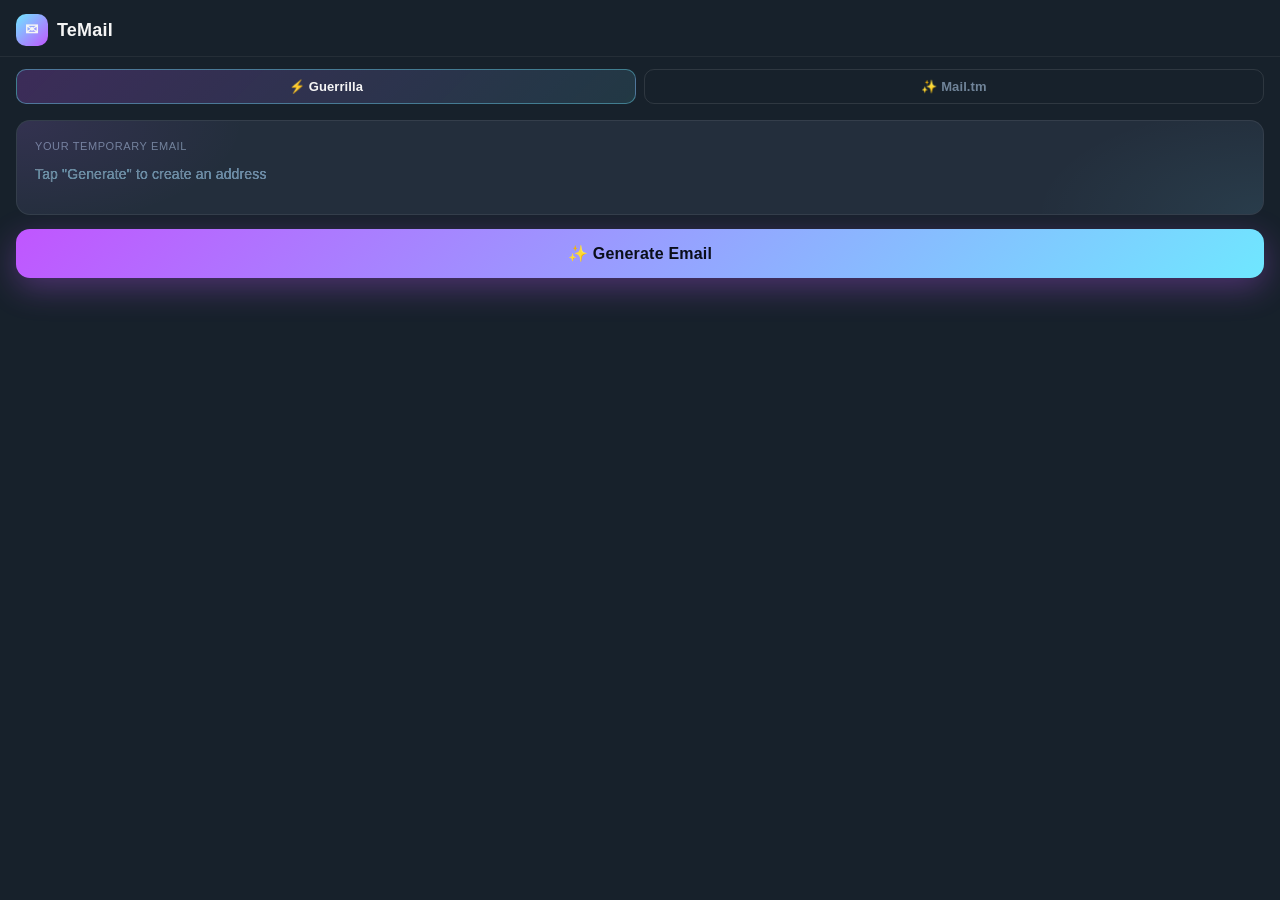
==== webapp/index.html @ 0d6f5557 "feat: Telegram Mini App + Admin Panel for temail.pro webapp/index.html  — Main Mini App (email gener" ====
<!doctype html>
<html lang="en">
<head>
  <meta charset="utf-8"/>
  <meta name="viewport" content="width=device-width, initial-scale=1, viewport-fit=cover"/>
  <meta name="theme-color" content="#17212b"/>
  <title>TeMail — Temp Email</title>
  <link rel="stylesheet" href="css/tma.css"/>
  <!-- Telegram Mini App SDK (must be first script) -->
  <script src="https://telegram.org/js/telegram-web-app.js"></script>
</head>
<body>
<div id="app">

  <!-- ── Header ──────────────────────────── -->
  <header class="header">
    <div class="header-logo">
      <div class="ico">✉</div>
      <span>TeMail</span>
    </div>
    <div class="header-user" id="headerUser"></div>
  </header>

  <!-- ── Provider selector ───────────────── -->
  <div class="provider-tabs">
    <button class="provider-tab active" data-p="guerrilla">⚡ Guerrilla</button>
    <button class="provider-tab"        data-p="mailtm">✨ Mail.tm</button>
  </div>

  <!-- ── Email card ──────────────────────── -->
  <div class="email-card">
    <div class="email-label">Your temporary email</div>
    <div class="email-address" id="emailAddress">
      <span class="email-placeholder">Tap "Generate" to create an address</span>
    </div>
    <div class="email-meta">
      <div class="email-timer" id="emailTimer" style="display:none">
        <span class="timer-dot"></span>
        <span id="timerText">Active</span>
      </div>
    </div>
    <div class="email-actions" id="emailActions" style="display:none">
      <button class="action-btn primary" id="btnCopy">📋 Copy</button>
      <button class="action-btn"         id="btnNew">🔄 New</button>
    </div>
  </div>

  <!-- ── Generate (shown before first email) -->
  <div class="generate-section" id="generateSection">
    <button class="btn-generate" id="btnGenerate">✨ Generate Email</button>
  </div>

  <!-- ── Inbox ────────────────────────────── -->
  <div class="inbox-section" id="inboxSection" style="display:none">
    <div class="inbox-header">
      <span>📥 Inbox</span>
      <span class="count-badge" id="countBadge">0</span>
      <span class="spacer"></span>
      <button class="refresh-btn" id="btnRefresh" title="Refresh">↻</button>
    </div>
    <div id="inboxList">
      <div class="inbox-empty">
        <div class="inbox-empty-ico">✉️</div>
        <div class="inbox-empty-title">Inbox is empty</div>
        <div class="inbox-empty-sub">Emails appear here automatically</div>
      </div>
    </div>
  </div>

</div><!-- #app -->

<!-- ── Email viewer sheet ────────────────── -->
<div class="viewer-overlay" id="viewerOverlay">
  <div class="viewer-panel" id="viewerPanel">
    <div class="viewer-drag"></div>
    <div id="viewerContent"></div>
  </div>
</div>

<!-- ── Toast notification ────────────────── -->
<div class="toast" id="toast"></div>

<script src="js/tma.js"></script>
</body>
</html>
---- webapp/css/tma.css ----
/* ============================================================
   TeMail.pro — Telegram Mini App Styles
   Uses Telegram CSS vars for automatic dark/light adaptation
   ============================================================ */

:root {
  --bg:    var(--tg-theme-bg-color, #17212b);
  --bg2:   var(--tg-theme-secondary-bg-color, #232e3c);
  --text:  var(--tg-theme-text-color, #f5f5f5);
  --hint:  var(--tg-theme-hint-color, #708499);
  --link:  var(--tg-theme-link-color, #5eabf2);
  --btn:   var(--tg-theme-button-color, #5eabf2);
  --btn-t: var(--tg-theme-button-text-color, #ffffff);
  /* Brand palette (same as temail.pro) */
  --purple: #c056ff;
  --cyan:   #6fe7ff;
  --pink:   #ff56d6;
  --green:  #4caf50;
  --red:    #ff5252;
  --r:      14px;
  --r-sm:   10px;
  --shadow: 0 8px 32px rgba(0,0,0,.4);
}

* { box-sizing: border-box; margin: 0; padding: 0; }

html, body {
  height: 100%;
  background: var(--bg);
  color: var(--text);
  font-family: -apple-system, "SF Pro Text", "Segoe UI", Roboto, Arial, sans-serif;
  font-size: 15px;
  line-height: 1.45;
  overflow-x: hidden;
  -webkit-tap-highlight-color: transparent;
  -webkit-font-smoothing: antialiased;
}

a { color: var(--link); text-decoration: none; }

/* ── APP SHELL ─────────────────────────────────────────────── */
#app {
  min-height: 100vh;
  padding-bottom: calc(env(safe-area-inset-bottom, 0px) + 20px);
}

/* ── HEADER ─────────────────────────────────────────────────── */
.header {
  display: flex;
  align-items: center;
  justify-content: space-between;
  padding: 14px 16px 10px;
  position: sticky;
  top: 0;
  z-index: 20;
  background: var(--bg);
  border-bottom: 1px solid rgba(255,255,255,.06);
}
.header-logo {
  display: flex;
  align-items: center;
  gap: 9px;
  font-weight: 800;
  font-size: 18px;
  letter-spacing: .2px;
}
.header-logo .ico {
  width: 32px; height: 32px;
  border-radius: 10px;
  display: grid; place-items: center;
  background: linear-gradient(135deg, var(--cyan), var(--purple));
  font-size: 16px;
  flex-shrink: 0;
}
.header-user {
  font-size: 13px;
  color: var(--hint);
  max-width: 140px;
  overflow: hidden;
  text-overflow: ellipsis;
  white-space: nowrap;
}

/* ── PROVIDER TABS ──────────────────────────────────────────── */
.provider-tabs {
  display: flex;
  gap: 8px;
  padding: 12px 16px 4px;
}
.provider-tab {
  flex: 1;
  padding: 9px 6px;
  border-radius: var(--r-sm);
  border: 1px solid rgba(255,255,255,.1);
  background: transparent;
  color: var(--hint);
  font-size: 13px;
  font-weight: 600;
  cursor: pointer;
  transition: all .2s ease;
  letter-spacing: .1px;
}
.provider-tab.active {
  background: linear-gradient(135deg,
    rgba(192,86,255,.22),
    rgba(111,231,255,.12));
  border-color: rgba(111,231,255,.4);
  color: var(--text);
}

/* ── EMAIL CARD ─────────────────────────────────────────────── */
.email-card {
  margin: 12px 16px 0;
  border-radius: var(--r);
  background: var(--bg2);
  border: 1px solid rgba(255,255,255,.08);
  padding: 18px 18px 16px;
  position: relative;
  overflow: hidden;
}
.email-card::before {
  content: "";
  position: absolute; inset: 0;
  background:
    radial-gradient(380px 180px at 0% 0%,   rgba(192,86,255,.1),  transparent 60%),
    radial-gradient(380px 180px at 100% 100%, rgba(111,231,255,.08), transparent 60%);
  pointer-events: none;
}
.email-label {
  font-size: 11px;
  color: var(--hint);
  text-transform: uppercase;
  letter-spacing: .6px;
  margin-bottom: 8px;
}
.email-address {
  font-family: "SF Mono", "Fira Code", "Courier New", monospace;
  font-size: clamp(13px, 3.8vw, 17px);
  font-weight: 700;
  word-break: break-all;
  min-height: 22px;
  letter-spacing: .15px;
  background: linear-gradient(90deg, var(--cyan), var(--purple));
  -webkit-background-clip: text;
  background-clip: text;
  color: transparent;
  position: relative;
  z-index: 1;
}
.email-placeholder {
  font-family: -apple-system, "Segoe UI", sans-serif;
  font-weight: 400;
  font-size: 14px;
  color: var(--hint);
  background: none !important;
  -webkit-background-clip: unset !important;
  background-clip: unset !important;
}
.email-meta {
  display: flex;
  align-items: center;
  gap: 10px;
  margin-top: 10px;
  position: relative;
  z-index: 1;
}
.email-timer {
  display: flex;
  align-items: center;
  gap: 6px;
  font-size: 12px;
  color: var(--hint);
}
.timer-dot {
  width: 7px; height: 7px;
  border-radius: 50%;
  background: var(--green);
  flex-shrink: 0;
  animation: timerPulse 1.8s ease-in-out infinite;
}
@keyframes timerPulse {
  0%,100% { box-shadow: 0 0 0 0 rgba(76,175,80,0); }
  50%      { box-shadow: 0 0 0 5px rgba(76,175,80,.2); }
}
.email-actions {
  display: flex;
  gap: 8px;
  margin-top: 14px;
  position: relative;
  z-index: 1;
}
.action-btn {
  flex: 1;
  padding: 11px 8px;
  border-radius: var(--r-sm);
  border: 1px solid rgba(255,255,255,.1);
  background: rgba(255,255,255,.05);
  color: var(--text);
  font-size: 13px;
  font-weight: 600;
  cursor: pointer;
  transition: transform .12s, opacity .12s;
  display: flex;
  align-items: center;
  justify-content: center;
  gap: 5px;
}
.action-btn:active { transform: scale(.95); opacity: .85; }
.action-btn.primary {
  background: linear-gradient(135deg, var(--cyan), var(--purple));
  color: #0a0e1a;
  border-color: transparent;
  box-shadow: 0 6px 20px rgba(192,86,255,.28);
}
.action-btn:disabled { opacity: .45; cursor: not-allowed; }

/* ── GENERATE BUTTON ────────────────────────────────────────── */
.generate-section { padding: 14px 16px 0; }
.btn-generate {
  width: 100%;
  padding: 15px;
  border-radius: var(--r);
  border: none;
  background: linear-gradient(135deg, var(--purple), var(--cyan));
  color: #0a0e1a;
  font-size: 16px;
  font-weight: 800;
  cursor: pointer;
  box-shadow: 0 10px 32px rgba(192,86,255,.32);
  transition: transform .12s, box-shadow .12s;
  letter-spacing: .2px;
}
.btn-generate:active {
  transform: scale(.97);
  box-shadow: 0 5px 16px rgba(192,86,255,.2);
}
.btn-generate:disabled { opacity: .5; cursor: not-allowed; }

/* ── INBOX ──────────────────────────────────────────────────── */
.inbox-section {
  margin: 14px 16px 0;
  border-radius: var(--r);
  border: 1px solid rgba(255,255,255,.08);
  overflow: hidden;
  background: var(--bg2);
}
.inbox-header {
  display: flex;
  align-items: center;
  gap: 8px;
  padding: 12px 14px;
  border-bottom: 1px solid rgba(255,255,255,.06);
  font-weight: 700;
  font-size: 14px;
}
.inbox-header .spacer { flex: 1; }
.count-badge {
  font-size: 11px;
  font-weight: 700;
  padding: 3px 8px;
  border-radius: 999px;
  background: linear-gradient(135deg, var(--purple), var(--cyan));
  color: #0a0e1a;
  min-width: 22px;
  text-align: center;
}
.refresh-btn {
  width: 30px; height: 30px;
  border-radius: 8px;
  border: 1px solid rgba(255,255,255,.1);
  background: transparent;
  color: var(--hint);
  cursor: pointer;
  font-size: 17px;
  display: grid;
  place-items: center;
  transition: all .15s;
}
.refresh-btn.spinning { animation: spinOnce .55s ease; }
@keyframes spinOnce { to { transform: rotate(360deg); } }

/* Inbox empty state */
.inbox-empty {
  padding: 30px 16px;
  text-align: center;
}
.inbox-empty-ico  { font-size: 38px; margin-bottom: 10px; }
.inbox-empty-title { font-weight: 700; font-size: 15px; margin-bottom: 5px; }
.inbox-empty-sub  { font-size: 13px; color: var(--hint); }

/* Mail items */
.mail-item {
  display: flex;
  align-items: center;
  gap: 12px;
  padding: 12px 14px;
  border-top: 1px solid rgba(255,255,255,.04);
  cursor: pointer;
  transition: background .12s;
  -webkit-user-select: none;
  user-select: none;
}
.mail-item:active { background: rgba(255,255,255,.04); }
.mail-dot {
  width: 8px; height: 8px;
  border-radius: 50%;
  flex-shrink: 0;
  background: rgba(255,255,255,.12);
  transition: background .2s;
}
.mail-dot.unread {
  background: var(--cyan);
  box-shadow: 0 0 0 3px rgba(111,231,255,.18);
}
.mail-body { flex: 1; min-width: 0; }
.mail-from {
  font-weight: 600;
  font-size: 14px;
  white-space: nowrap;
  overflow: hidden;
  text-overflow: ellipsis;
}
.mail-subject {
  font-size: 13px;
  color: var(--hint);
  white-space: nowrap;
  overflow: hidden;
  text-overflow: ellipsis;
  margin-top: 2px;
}
.mail-date {
  font-size: 11px;
  color: var(--hint);
  flex-shrink: 0;
  white-space: nowrap;
}

/* ── EMAIL VIEWER (slide-up sheet) ──────────────────────────── */
.viewer-overlay {
  position: fixed; inset: 0;
  background: rgba(0,0,0,.55);
  z-index: 100;
  opacity: 0;
  pointer-events: none;
  transition: opacity .25s ease;
}
.viewer-overlay.open {
  opacity: 1;
  pointer-events: all;
}
.viewer-panel {
  position: fixed;
  bottom: 0; left: 0; right: 0;
  max-height: 88vh;
  background: var(--bg);
  border-radius: var(--r) var(--r) 0 0;
  border-top: 1px solid rgba(255,255,255,.1);
  z-index: 101;
  overflow-y: auto;
  transform: translateY(100%);
  transition: transform .3s cubic-bezier(.32,.72,0,1);
  padding-bottom: calc(env(safe-area-inset-bottom, 0px) + 16px);
  -webkit-overflow-scrolling: touch;
}
.viewer-overlay.open .viewer-panel {
  transform: translateY(0);
}
.viewer-drag {
  width: 36px; height: 4px;
  border-radius: 999px;
  background: rgba(255,255,255,.18);
  margin: 10px auto 14px;
}
.viewer-head {
  padding: 0 16px 14px;
  border-bottom: 1px solid rgba(255,255,255,.06);
}
.viewer-subject {
  font-size: 17px;
  font-weight: 700;
  line-height: 1.3;
  margin-bottom: 8px;
}
.viewer-meta {
  font-size: 12px;
  color: var(--hint);
  display: flex;
  flex-direction: column;
  gap: 3px;
  line-height: 1.5;
}
.viewer-actions {
  display: flex;
  gap: 8px;
  padding: 12px 16px;
  border-bottom: 1px solid rgba(255,255,255,.06);
}
.viewer-body {
  padding: 16px;
  font-size: 14px;
  line-height: 1.75;
  color: var(--text);
  overflow-wrap: break-word;
  word-break: break-word;
}
.viewer-body a { color: var(--link); }
.viewer-body pre {
  white-space: pre-wrap;
  font-family: inherit;
}

/* ── TOAST ──────────────────────────────────────────────────── */
.toast {
  position: fixed;
  bottom: calc(env(safe-area-inset-bottom, 0px) + 76px);
  left: 50%;
  transform: translateX(-50%) translateY(16px);
  background: var(--bg2);
  border: 1px solid rgba(255,255,255,.12);
  border-radius: 999px;
  padding: 10px 20px;
  font-size: 13px;
  font-weight: 600;
  white-space: nowrap;
  box-shadow: var(--shadow);
  opacity: 0;
  transition: opacity .2s, transform .2s;
  z-index: 300;
  pointer-events: none;
}
.toast.show {
  opacity: 1;
  transform: translateX(-50%) translateY(0);
}
.toast.success { border-color: rgba(76,175,80,.45);  color: #6fcf97; }
.toast.error   { border-color: rgba(255,82,82,.45);  color: #ff6b6b; }

/* ── SPINNER ────────────────────────────────────────────────── */
.spinner {
  width: 22px; height: 22px;
  border: 2.5px solid rgba(255,255,255,.1);
  border-top-color: var(--cyan);
  border-radius: 50%;
  animation: spinOnce .7s linear infinite;
  display: inline-block;
}

/* ═══════════════════════════════════════════════════════════════
   ADMIN PANEL
   ═══════════════════════════════════════════════════════════════ */
.admin-header {
  display: flex;
  align-items: center;
  justify-content: space-between;
  padding: 14px 16px;
  border-bottom: 1px solid rgba(255,255,255,.07);
  background: var(--bg2);
}
.admin-badge {
  padding: 4px 11px;
  border-radius: 999px;
  background: linear-gradient(135deg, var(--purple), var(--cyan));
  color: #0a0e1a;
  font-size: 11px;
  font-weight: 800;
  letter-spacing: .5px;
}
.stat-grid {
  display: grid;
  grid-template-columns: 1fr 1fr;
  gap: 10px;
  padding: 14px 16px;
}
.stat-card {
  background: var(--bg2);
  border-radius: var(--r);
  border: 1px solid rgba(255,255,255,.08);
  padding: 16px 12px;
  text-align: center;
  position: relative;
  overflow: hidden;
}
.stat-card::before {
  content: "";
  position: absolute; inset: 0;
  background: radial-gradient(200px 120px at 50% 0%, rgba(192,86,255,.08), transparent 70%);
  pointer-events: none;
}
.stat-value {
  font-size: 30px;
  font-weight: 800;
  background: linear-gradient(135deg, var(--cyan), var(--purple));
  -webkit-background-clip: text;
  background-clip: text;
  color: transparent;
  position: relative;
}
.stat-label {
  font-size: 12px;
  color: var(--hint);
  margin-top: 4px;
  font-weight: 500;
}
.section-block {
  margin: 0 16px 14px;
  background: var(--bg2);
  border-radius: var(--r);
  border: 1px solid rgba(255,255,255,.08);
  overflow: hidden;
}
.section-title {
  padding: 11px 16px;
  font-weight: 700;
  font-size: 12px;
  text-transform: uppercase;
  letter-spacing: .6px;
  color: var(--hint);
  border-bottom: 1px solid rgba(255,255,255,.06);
}
.broadcast-form { padding: 14px 16px; }
.textarea {
  width: 100%;
  min-height: 88px;
  padding: 11px 12px;
  border-radius: var(--r-sm);
  border: 1px solid rgba(255,255,255,.1);
  background: var(--bg);
  color: var(--text);
  font-size: 14px;
  font-family: inherit;
  resize: vertical;
  outline: none;
  margin-bottom: 10px;
  transition: border-color .15s;
  line-height: 1.5;
}
.textarea:focus { border-color: rgba(111,231,255,.4); }
.btn-full {
  width: 100%;
  padding: 13px;
  border-radius: var(--r-sm);
  border: none;
  background: linear-gradient(135deg, var(--purple), var(--cyan));
  color: #0a0e1a;
  font-size: 14px;
  font-weight: 700;
  cursor: pointer;
  transition: opacity .12s, transform .12s;
  letter-spacing: .15px;
}
.btn-full:active { opacity: .85; transform: scale(.98); }
.btn-full:disabled { opacity: .45; cursor: not-allowed; transform: none; }
.user-row {
  display: flex;
  align-items: center;
  gap: 12px;
  padding: 11px 16px;
  border-top: 1px solid rgba(255,255,255,.04);
}
.user-avatar {
  width: 36px; height: 36px;
  border-radius: 50%;
  background: linear-gradient(135deg, var(--purple), var(--cyan));
  display: grid; place-items: center;
  font-size: 14px;
  font-weight: 700;
  color: #0a0e1a;
  flex-shrink: 0;
}
.user-name { font-weight: 600; font-size: 14px; }
.user-meta { font-size: 12px; color: var(--hint); margin-top: 2px; }
.access-denied {
  text-align: center;
  padding: 70px 20px 40px;
}
.access-denied .ico { font-size: 52px; margin-bottom: 16px; }
.access-denied h2 { margin-bottom: 8px; font-size: 20px; }
.access-denied p { color: var(--hint); font-size: 14px; line-height: 1.6; }

/* ── UTILS ──────────────────────────────────────────────────── */
.mt-14 { margin-top: 14px; }
.text-center { text-align: center; }
.text-hint { color: var(--hint); }
.p-20 { padding: 20px; }
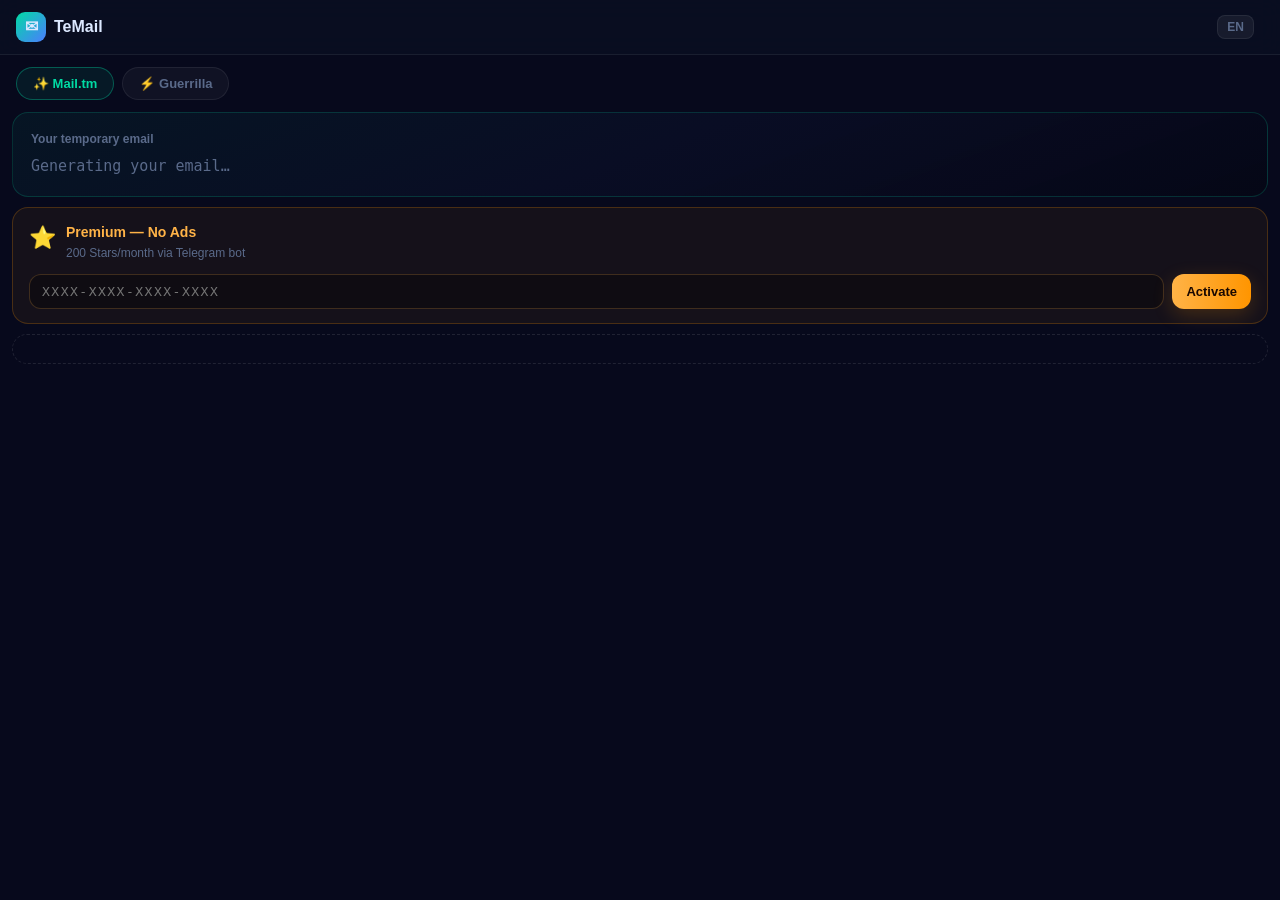
==== commit dd4ca2be: "feat: complete redesign + premium system + auto-email + multilingual + unified admin Design & UI: - " ====
--- a/webapp/index.html
+++ b/webapp/index.html
@@ -1,37 +1,39 @@
 <!doctype html>
 <html lang="en">
 <head>
-  <meta charset="utf-8"/>
-  <meta name="viewport" content="width=device-width, initial-scale=1, viewport-fit=cover"/>
-  <meta name="theme-color" content="#17212b"/>
-  <title>TeMail — Temp Email</title>
-  <link rel="stylesheet" href="css/tma.css"/>
-  <!-- Telegram Mini App SDK (must be first script) -->
-  <script src="https://telegram.org/js/telegram-web-app.js"></script>
+<meta charset="utf-8"/>
+<meta name="viewport" content="width=device-width,initial-scale=1,viewport-fit=cover"/>
+<meta name="theme-color" content="#07091c"/>
+<title>TeMail — Temp Email</title>
+<link rel="stylesheet" href="css/tma.css"/>
+<script src="https://telegram.org/js/telegram-web-app.js"></script>
 </head>
 <body>
 <div id="app">
 
-  <!-- ── Header ──────────────────────────── -->
+  <!-- Header -->
   <header class="header">
     <div class="header-logo">
       <div class="ico">✉</div>
       <span>TeMail</span>
     </div>
-    <div class="header-user" id="headerUser"></div>
+    <div class="header-right">
+      <button class="lang-btn" id="langBtn" title="Switch language">EN</button>
+      <div class="header-user" id="headerUser"></div>
+    </div>
   </header>
 
-  <!-- ── Provider selector ───────────────── -->
+  <!-- Provider tabs -->
   <div class="provider-tabs">
-    <button class="provider-tab active" data-p="guerrilla">⚡ Guerrilla</button>
-    <button class="provider-tab"        data-p="mailtm">✨ Mail.tm</button>
+    <button class="provider-tab active" data-p="mailtm">✨ Mail.tm</button>
+    <button class="provider-tab" data-p="guerrilla">⚡ Guerrilla</button>
   </div>
 
-  <!-- ── Email card ──────────────────────── -->
-  <div class="email-card">
-    <div class="email-label">Your temporary email</div>
+  <!-- Email card -->
+  <div class="email-card" id="emailCard">
+    <div class="email-label" id="emailLabel">Your temporary email</div>
     <div class="email-address" id="emailAddress">
-      <span class="email-placeholder">Tap "Generate" to create an address</span>
+      <span class="email-placeholder" id="emailPlaceholder">Generating your email…</span>
     </div>
     <div class="email-meta">
       <div class="email-timer" id="emailTimer" style="display:none">
@@ -40,36 +42,61 @@
       </div>
     </div>
     <div class="email-actions" id="emailActions" style="display:none">
-      <button class="action-btn primary" id="btnCopy">📋 Copy</button>
-      <button class="action-btn"         id="btnNew">🔄 New</button>
+      <button class="action-btn primary" id="btnCopy">📋 <span data-i="copy">Copy</span></button>
+      <button class="action-btn" id="btnNew">🔄 <span data-i="new_email">New</span></button>
+      <button class="action-btn danger" id="btnDelete">🗑</button>
     </div>
   </div>
 
-  <!-- ── Generate (shown before first email) -->
-  <div class="generate-section" id="generateSection">
-    <button class="btn-generate" id="btnGenerate">✨ Generate Email</button>
+  <!-- Premium banner (shown when not premium) -->
+  <div class="premium-banner" id="premiumBanner">
+    <div class="premium-banner-text">
+      <span>⭐</span>
+      <div>
+        <strong data-i="premium_title">Premium — No Ads</strong>
+        <small data-i="premium_sub_short">200 Stars/month in the bot</small>
+      </div>
+    </div>
+    <div class="premium-banner-actions">
+      <input class="premium-input" id="premiumCodeInput" type="text"
+        data-i-ph="enter_code" placeholder="XXXX-XXXX-XXXX-XXXX"
+        maxlength="24" autocomplete="off" spellcheck="false"/>
+      <button class="action-btn gold" id="btnActivatePremium" data-i="activate">Activate</button>
+    </div>
   </div>
 
-  <!-- ── Inbox ────────────────────────────── -->
+  <!-- Premium active badge -->
+  <div class="premium-active" id="premiumActive" style="display:none">
+    <span class="prem-dot"></span>
+    <span data-i="premium_active">Premium Active</span>
+    <span id="premiumExpiry" style="opacity:.7;font-size:12px"></span>
+  </div>
+
+  <!-- Inbox -->
   <div class="inbox-section" id="inboxSection" style="display:none">
     <div class="inbox-header">
-      <span>📥 Inbox</span>
+      <span>📥 <span data-i="inbox">Inbox</span></span>
       <span class="count-badge" id="countBadge">0</span>
       <span class="spacer"></span>
       <button class="refresh-btn" id="btnRefresh" title="Refresh">↻</button>
     </div>
     <div id="inboxList">
-      <div class="inbox-empty">
+      <div class="inbox-empty" id="inboxEmpty">
         <div class="inbox-empty-ico">✉️</div>
-        <div class="inbox-empty-title">Inbox is empty</div>
-        <div class="inbox-empty-sub">Emails appear here automatically</div>
+        <div class="inbox-empty-title" data-i="no_emails">No emails yet</div>
+        <div class="inbox-empty-sub" data-i="no_emails_sub">Emails appear here automatically</div>
       </div>
     </div>
   </div>
 
+  <!-- Ad slot (hidden for premium users) -->
+  <div class="adslot" id="adSlot">
+    <!-- Ad network code here -->
+  </div>
+
 </div><!-- #app -->
 
-<!-- ── Email viewer sheet ────────────────── -->
+<!-- Email viewer overlay -->
 <div class="viewer-overlay" id="viewerOverlay">
   <div class="viewer-panel" id="viewerPanel">
     <div class="viewer-drag"></div>
@@ -77,7 +104,7 @@
   </div>
 </div>
 
-<!-- ── Toast notification ────────────────── -->
+<!-- Toast -->
 <div class="toast" id="toast"></div>
 
 <script src="js/tma.js"></script>
--- a/webapp/css/tma.css
+++ b/webapp/css/tma.css
@@ -1,584 +1,242 @@
-/* ============================================================
-   TeMail.pro — Telegram Mini App Styles
-   Uses Telegram CSS vars for automatic dark/light adaptation
-   ============================================================ */
-
+/* TeMail.pro — Telegram Mini App v2 */
 :root {
-  --bg:    var(--tg-theme-bg-color, #17212b);
-  --bg2:   var(--tg-theme-secondary-bg-color, #232e3c);
-  --text:  var(--tg-theme-text-color, #f5f5f5);
-  --hint:  var(--tg-theme-hint-color, #708499);
-  --link:  var(--tg-theme-link-color, #5eabf2);
-  --btn:   var(--tg-theme-button-color, #5eabf2);
-  --btn-t: var(--tg-theme-button-text-color, #ffffff);
-  /* Brand palette (same as temail.pro) */
-  --purple: #c056ff;
-  --cyan:   #6fe7ff;
-  --pink:   #ff56d6;
-  --green:  #4caf50;
-  --red:    #ff5252;
-  --r:      14px;
-  --r-sm:   10px;
-  --shadow: 0 8px 32px rgba(0,0,0,.4);
-}
-
-* { box-sizing: border-box; margin: 0; padding: 0; }
-
-html, body {
-  height: 100%;
-  background: var(--bg);
-  color: var(--text);
-  font-family: -apple-system, "SF Pro Text", "Segoe UI", Roboto, Arial, sans-serif;
-  font-size: 15px;
-  line-height: 1.45;
-  overflow-x: hidden;
-  -webkit-tap-highlight-color: transparent;
-  -webkit-font-smoothing: antialiased;
-}
-
-a { color: var(--link); text-decoration: none; }
-
-/* ── APP SHELL ─────────────────────────────────────────────── */
-#app {
-  min-height: 100vh;
-  padding-bottom: calc(env(safe-area-inset-bottom, 0px) + 20px);
-}
-
-/* ── HEADER ─────────────────────────────────────────────────── */
-.header {
-  display: flex;
-  align-items: center;
-  justify-content: space-between;
-  padding: 14px 16px 10px;
-  position: sticky;
-  top: 0;
-  z-index: 20;
-  background: var(--bg);
-  border-bottom: 1px solid rgba(255,255,255,.06);
-}
-.header-logo {
-  display: flex;
-  align-items: center;
-  gap: 9px;
-  font-weight: 800;
-  font-size: 18px;
-  letter-spacing: .2px;
-}
-.header-logo .ico {
-  width: 32px; height: 32px;
-  border-radius: 10px;
-  display: grid; place-items: center;
-  background: linear-gradient(135deg, var(--cyan), var(--purple));
-  font-size: 16px;
-  flex-shrink: 0;
-}
-.header-user {
-  font-size: 13px;
-  color: var(--hint);
-  max-width: 140px;
-  overflow: hidden;
-  text-overflow: ellipsis;
-  white-space: nowrap;
-}
-
-/* ── PROVIDER TABS ──────────────────────────────────────────── */
-.provider-tabs {
-  display: flex;
-  gap: 8px;
-  padding: 12px 16px 4px;
-}
-.provider-tab {
-  flex: 1;
-  padding: 9px 6px;
-  border-radius: var(--r-sm);
-  border: 1px solid rgba(255,255,255,.1);
-  background: transparent;
-  color: var(--hint);
-  font-size: 13px;
-  font-weight: 600;
-  cursor: pointer;
-  transition: all .2s ease;
-  letter-spacing: .1px;
-}
-.provider-tab.active {
-  background: linear-gradient(135deg,
-    rgba(192,86,255,.22),
-    rgba(111,231,255,.12));
-  border-color: rgba(111,231,255,.4);
-  color: var(--text);
-}
-
-/* ── EMAIL CARD ─────────────────────────────────────────────── */
-.email-card {
-  margin: 12px 16px 0;
-  border-radius: var(--r);
-  background: var(--bg2);
-  border: 1px solid rgba(255,255,255,.08);
-  padding: 18px 18px 16px;
-  position: relative;
-  overflow: hidden;
-}
-.email-card::before {
-  content: "";
-  position: absolute; inset: 0;
-  background:
-    radial-gradient(380px 180px at 0% 0%,   rgba(192,86,255,.1),  transparent 60%),
-    radial-gradient(380px 180px at 100% 100%, rgba(111,231,255,.08), transparent 60%);
-  pointer-events: none;
-}
-.email-label {
-  font-size: 11px;
-  color: var(--hint);
-  text-transform: uppercase;
-  letter-spacing: .6px;
-  margin-bottom: 8px;
-}
-.email-address {
-  font-family: "SF Mono", "Fira Code", "Courier New", monospace;
-  font-size: clamp(13px, 3.8vw, 17px);
-  font-weight: 700;
-  word-break: break-all;
-  min-height: 22px;
-  letter-spacing: .15px;
-  background: linear-gradient(90deg, var(--cyan), var(--purple));
-  -webkit-background-clip: text;
-  background-clip: text;
-  color: transparent;
-  position: relative;
-  z-index: 1;
-}
-.email-placeholder {
-  font-family: -apple-system, "Segoe UI", sans-serif;
-  font-weight: 400;
-  font-size: 14px;
-  color: var(--hint);
-  background: none !important;
-  -webkit-background-clip: unset !important;
-  background-clip: unset !important;
-}
-.email-meta {
-  display: flex;
-  align-items: center;
-  gap: 10px;
-  margin-top: 10px;
-  position: relative;
-  z-index: 1;
-}
-.email-timer {
-  display: flex;
-  align-items: center;
-  gap: 6px;
-  font-size: 12px;
-  color: var(--hint);
-}
-.timer-dot {
-  width: 7px; height: 7px;
-  border-radius: 50%;
-  background: var(--green);
-  flex-shrink: 0;
-  animation: timerPulse 1.8s ease-in-out infinite;
-}
-@keyframes timerPulse {
-  0%,100% { box-shadow: 0 0 0 0 rgba(76,175,80,0); }
-  50%      { box-shadow: 0 0 0 5px rgba(76,175,80,.2); }
-}
-.email-actions {
-  display: flex;
-  gap: 8px;
-  margin-top: 14px;
-  position: relative;
-  z-index: 1;
-}
-.action-btn {
-  flex: 1;
-  padding: 11px 8px;
-  border-radius: var(--r-sm);
-  border: 1px solid rgba(255,255,255,.1);
-  background: rgba(255,255,255,.05);
-  color: var(--text);
-  font-size: 13px;
-  font-weight: 600;
-  cursor: pointer;
-  transition: transform .12s, opacity .12s;
-  display: flex;
-  align-items: center;
-  justify-content: center;
-  gap: 5px;
-}
-.action-btn:active { transform: scale(.95); opacity: .85; }
-.action-btn.primary {
-  background: linear-gradient(135deg, var(--cyan), var(--purple));
-  color: #0a0e1a;
-  border-color: transparent;
-  box-shadow: 0 6px 20px rgba(192,86,255,.28);
-}
-.action-btn:disabled { opacity: .45; cursor: not-allowed; }
-
-/* ── GENERATE BUTTON ────────────────────────────────────────── */
-.generate-section { padding: 14px 16px 0; }
-.btn-generate {
-  width: 100%;
-  padding: 15px;
-  border-radius: var(--r);
-  border: none;
-  background: linear-gradient(135deg, var(--purple), var(--cyan));
-  color: #0a0e1a;
-  font-size: 16px;
-  font-weight: 800;
-  cursor: pointer;
-  box-shadow: 0 10px 32px rgba(192,86,255,.32);
-  transition: transform .12s, box-shadow .12s;
-  letter-spacing: .2px;
-}
-.btn-generate:active {
-  transform: scale(.97);
-  box-shadow: 0 5px 16px rgba(192,86,255,.2);
-}
-.btn-generate:disabled { opacity: .5; cursor: not-allowed; }
-
-/* ── INBOX ──────────────────────────────────────────────────── */
-.inbox-section {
-  margin: 14px 16px 0;
-  border-radius: var(--r);
-  border: 1px solid rgba(255,255,255,.08);
-  overflow: hidden;
-  background: var(--bg2);
-}
-.inbox-header {
-  display: flex;
-  align-items: center;
-  gap: 8px;
-  padding: 12px 14px;
-  border-bottom: 1px solid rgba(255,255,255,.06);
-  font-weight: 700;
-  font-size: 14px;
-}
-.inbox-header .spacer { flex: 1; }
-.count-badge {
-  font-size: 11px;
-  font-weight: 700;
-  padding: 3px 8px;
-  border-radius: 999px;
-  background: linear-gradient(135deg, var(--purple), var(--cyan));
-  color: #0a0e1a;
-  min-width: 22px;
-  text-align: center;
-}
-.refresh-btn {
-  width: 30px; height: 30px;
-  border-radius: 8px;
-  border: 1px solid rgba(255,255,255,.1);
-  background: transparent;
-  color: var(--hint);
-  cursor: pointer;
-  font-size: 17px;
-  display: grid;
-  place-items: center;
-  transition: all .15s;
-}
-.refresh-btn.spinning { animation: spinOnce .55s ease; }
-@keyframes spinOnce { to { transform: rotate(360deg); } }
-
-/* Inbox empty state */
-.inbox-empty {
-  padding: 30px 16px;
-  text-align: center;
-}
-.inbox-empty-ico  { font-size: 38px; margin-bottom: 10px; }
-.inbox-empty-title { font-weight: 700; font-size: 15px; margin-bottom: 5px; }
-.inbox-empty-sub  { font-size: 13px; color: var(--hint); }
-
-/* Mail items */
-.mail-item {
-  display: flex;
-  align-items: center;
-  gap: 12px;
-  padding: 12px 14px;
-  border-top: 1px solid rgba(255,255,255,.04);
-  cursor: pointer;
-  transition: background .12s;
-  -webkit-user-select: none;
-  user-select: none;
-}
-.mail-item:active { background: rgba(255,255,255,.04); }
-.mail-dot {
-  width: 8px; height: 8px;
-  border-radius: 50%;
-  flex-shrink: 0;
-  background: rgba(255,255,255,.12);
-  transition: background .2s;
-}
-.mail-dot.unread {
-  background: var(--cyan);
-  box-shadow: 0 0 0 3px rgba(111,231,255,.18);
-}
-.mail-body { flex: 1; min-width: 0; }
-.mail-from {
-  font-weight: 600;
-  font-size: 14px;
-  white-space: nowrap;
-  overflow: hidden;
-  text-overflow: ellipsis;
-}
-.mail-subject {
-  font-size: 13px;
-  color: var(--hint);
-  white-space: nowrap;
-  overflow: hidden;
-  text-overflow: ellipsis;
-  margin-top: 2px;
-}
-.mail-date {
-  font-size: 11px;
-  color: var(--hint);
-  flex-shrink: 0;
-  white-space: nowrap;
-}
-
-/* ── EMAIL VIEWER (slide-up sheet) ──────────────────────────── */
-.viewer-overlay {
-  position: fixed; inset: 0;
-  background: rgba(0,0,0,.55);
-  z-index: 100;
-  opacity: 0;
-  pointer-events: none;
-  transition: opacity .25s ease;
-}
-.viewer-overlay.open {
-  opacity: 1;
-  pointer-events: all;
-}
-.viewer-panel {
-  position: fixed;
-  bottom: 0; left: 0; right: 0;
-  max-height: 88vh;
-  background: var(--bg);
-  border-radius: var(--r) var(--r) 0 0;
-  border-top: 1px solid rgba(255,255,255,.1);
-  z-index: 101;
-  overflow-y: auto;
-  transform: translateY(100%);
-  transition: transform .3s cubic-bezier(.32,.72,0,1);
-  padding-bottom: calc(env(safe-area-inset-bottom, 0px) + 16px);
-  -webkit-overflow-scrolling: touch;
-}
-.viewer-overlay.open .viewer-panel {
-  transform: translateY(0);
-}
-.viewer-drag {
-  width: 36px; height: 4px;
-  border-radius: 999px;
-  background: rgba(255,255,255,.18);
-  margin: 10px auto 14px;
-}
-.viewer-head {
-  padding: 0 16px 14px;
-  border-bottom: 1px solid rgba(255,255,255,.06);
-}
-.viewer-subject {
-  font-size: 17px;
-  font-weight: 700;
-  line-height: 1.3;
-  margin-bottom: 8px;
-}
-.viewer-meta {
-  font-size: 12px;
-  color: var(--hint);
-  display: flex;
-  flex-direction: column;
-  gap: 3px;
-  line-height: 1.5;
-}
-.viewer-actions {
-  display: flex;
-  gap: 8px;
-  padding: 12px 16px;
-  border-bottom: 1px solid rgba(255,255,255,.06);
-}
-.viewer-body {
-  padding: 16px;
-  font-size: 14px;
-  line-height: 1.75;
-  color: var(--text);
-  overflow-wrap: break-word;
-  word-break: break-word;
-}
-.viewer-body a { color: var(--link); }
-.viewer-body pre {
-  white-space: pre-wrap;
-  font-family: inherit;
-}
-
-/* ── TOAST ──────────────────────────────────────────────────── */
-.toast {
-  position: fixed;
-  bottom: calc(env(safe-area-inset-bottom, 0px) + 76px);
-  left: 50%;
-  transform: translateX(-50%) translateY(16px);
-  background: var(--bg2);
-  border: 1px solid rgba(255,255,255,.12);
-  border-radius: 999px;
-  padding: 10px 20px;
-  font-size: 13px;
-  font-weight: 600;
-  white-space: nowrap;
-  box-shadow: var(--shadow);
-  opacity: 0;
-  transition: opacity .2s, transform .2s;
-  z-index: 300;
-  pointer-events: none;
-}
-.toast.show {
-  opacity: 1;
-  transform: translateX(-50%) translateY(0);
-}
-.toast.success { border-color: rgba(76,175,80,.45);  color: #6fcf97; }
-.toast.error   { border-color: rgba(255,82,82,.45);  color: #ff6b6b; }
-
-/* ── SPINNER ────────────────────────────────────────────────── */
-.spinner {
-  width: 22px; height: 22px;
-  border: 2.5px solid rgba(255,255,255,.1);
-  border-top-color: var(--cyan);
-  border-radius: 50%;
-  animation: spinOnce .7s linear infinite;
-  display: inline-block;
-}
-
-/* ═══════════════════════════════════════════════════════════════
-   ADMIN PANEL
-   ═══════════════════════════════════════════════════════════════ */
-.admin-header {
-  display: flex;
-  align-items: center;
-  justify-content: space-between;
-  padding: 14px 16px;
-  border-bottom: 1px solid rgba(255,255,255,.07);
-  background: var(--bg2);
-}
-.admin-badge {
-  padding: 4px 11px;
-  border-radius: 999px;
-  background: linear-gradient(135deg, var(--purple), var(--cyan));
-  color: #0a0e1a;
-  font-size: 11px;
-  font-weight: 800;
-  letter-spacing: .5px;
-}
-.stat-grid {
-  display: grid;
-  grid-template-columns: 1fr 1fr;
-  gap: 10px;
-  padding: 14px 16px;
-}
-.stat-card {
-  background: var(--bg2);
-  border-radius: var(--r);
-  border: 1px solid rgba(255,255,255,.08);
-  padding: 16px 12px;
-  text-align: center;
-  position: relative;
-  overflow: hidden;
-}
-.stat-card::before {
-  content: "";
-  position: absolute; inset: 0;
-  background: radial-gradient(200px 120px at 50% 0%, rgba(192,86,255,.08), transparent 70%);
-  pointer-events: none;
-}
-.stat-value {
-  font-size: 30px;
-  font-weight: 800;
-  background: linear-gradient(135deg, var(--cyan), var(--purple));
-  -webkit-background-clip: text;
-  background-clip: text;
-  color: transparent;
-  position: relative;
-}
-.stat-label {
-  font-size: 12px;
-  color: var(--hint);
-  margin-top: 4px;
-  font-weight: 500;
-}
-.section-block {
-  margin: 0 16px 14px;
-  background: var(--bg2);
-  border-radius: var(--r);
-  border: 1px solid rgba(255,255,255,.08);
-  overflow: hidden;
-}
-.section-title {
-  padding: 11px 16px;
-  font-weight: 700;
-  font-size: 12px;
-  text-transform: uppercase;
-  letter-spacing: .6px;
-  color: var(--hint);
-  border-bottom: 1px solid rgba(255,255,255,.06);
-}
-.broadcast-form { padding: 14px 16px; }
-.textarea {
-  width: 100%;
-  min-height: 88px;
-  padding: 11px 12px;
-  border-radius: var(--r-sm);
-  border: 1px solid rgba(255,255,255,.1);
-  background: var(--bg);
-  color: var(--text);
-  font-size: 14px;
-  font-family: inherit;
-  resize: vertical;
-  outline: none;
-  margin-bottom: 10px;
-  transition: border-color .15s;
-  line-height: 1.5;
-}
-.textarea:focus { border-color: rgba(111,231,255,.4); }
-.btn-full {
-  width: 100%;
-  padding: 13px;
-  border-radius: var(--r-sm);
-  border: none;
-  background: linear-gradient(135deg, var(--purple), var(--cyan));
-  color: #0a0e1a;
-  font-size: 14px;
-  font-weight: 700;
-  cursor: pointer;
-  transition: opacity .12s, transform .12s;
-  letter-spacing: .15px;
-}
-.btn-full:active { opacity: .85; transform: scale(.98); }
-.btn-full:disabled { opacity: .45; cursor: not-allowed; transform: none; }
-.user-row {
-  display: flex;
-  align-items: center;
-  gap: 12px;
-  padding: 11px 16px;
-  border-top: 1px solid rgba(255,255,255,.04);
-}
-.user-avatar {
-  width: 36px; height: 36px;
-  border-radius: 50%;
-  background: linear-gradient(135deg, var(--purple), var(--cyan));
-  display: grid; place-items: center;
-  font-size: 14px;
-  font-weight: 700;
-  color: #0a0e1a;
-  flex-shrink: 0;
-}
-.user-name { font-weight: 600; font-size: 14px; }
-.user-meta { font-size: 12px; color: var(--hint); margin-top: 2px; }
-.access-denied {
-  text-align: center;
-  padding: 70px 20px 40px;
-}
-.access-denied .ico { font-size: 52px; margin-bottom: 16px; }
-.access-denied h2 { margin-bottom: 8px; font-size: 20px; }
-.access-denied p { color: var(--hint); font-size: 14px; line-height: 1.6; }
-
-/* ── UTILS ──────────────────────────────────────────────────── */
-.mt-14 { margin-top: 14px; }
-.text-center { text-align: center; }
-.text-hint { color: var(--hint); }
-.p-20 { padding: 20px; }
+  --bg:   var(--tg-theme-bg-color, #07091c);
+  --bg2:  var(--tg-theme-secondary-bg-color, #0d1230);
+  --text: var(--tg-theme-text-color, #dce8ff);
+  --hint: var(--tg-theme-hint-color, #5a6a8a);
+  --link: var(--tg-theme-link-color, #00dba4);
+  --btn:  var(--tg-theme-button-color, #00dba4);
+  --btn-t:var(--tg-theme-button-text-color, #040e14);
+  --teal: #00dba4;
+  --blue: #4c7dff;
+  --gold: #ffb347;
+  --red:  #ff6060;
+  --r:    16px;
+  --r-sm: 10px;
+  --border: rgba(255,255,255,0.07);
+}
+*{box-sizing:border-box;margin:0;padding:0}
+html,body{
+  height:100%;background:var(--bg);color:var(--text);
+  font-family:-apple-system,"SF Pro Text","Segoe UI",Roboto,Arial,sans-serif;
+  font-size:15px;line-height:1.45;overflow-x:hidden;
+  -webkit-tap-highlight-color:transparent;-webkit-font-smoothing:antialiased;
+}
+a{color:var(--link);text-decoration:none}
+#app{min-height:100vh;padding-bottom:calc(env(safe-area-inset-bottom,0px)+20px)}
+
+/* === HEADER === */
+.header{
+  display:flex;align-items:center;justify-content:space-between;
+  padding:12px 16px;
+  background:rgba(10,15,34,.85);backdrop-filter:blur(12px);
+  border-bottom:1px solid var(--border);
+  position:sticky;top:0;z-index:50;
+}
+.header-logo{display:flex;align-items:center;gap:8px;font-weight:800;font-size:16px}
+.header-logo .ico{
+  width:30px;height:30px;border-radius:9px;
+  display:grid;place-items:center;font-size:16px;
+  background:linear-gradient(135deg,#00dba4,#4c7dff);
+}
+.header-right{display:flex;align-items:center;gap:10px}
+.header-user{font-size:13px;color:var(--hint)}
+.lang-btn{
+  border:1px solid var(--border);background:rgba(255,255,255,.06);
+  color:var(--hint);border-radius:8px;padding:4px 9px;
+  font-size:12px;font-weight:700;cursor:pointer;font-family:inherit;
+  transition:all .2s;
+}
+.lang-btn:hover{color:var(--text);border-color:rgba(0,219,164,.30)}
+
+/* === PROVIDER TABS === */
+.provider-tabs{
+  display:flex;gap:8px;padding:12px 16px;
+  overflow-x:auto;scrollbar-width:none;
+}
+.provider-tabs::-webkit-scrollbar{display:none}
+.provider-tab{
+  border:1px solid var(--border);background:rgba(255,255,255,.04);
+  color:var(--hint);border-radius:999px;padding:8px 16px;
+  font-size:13px;font-weight:600;font-family:inherit;
+  cursor:pointer;white-space:nowrap;transition:all .2s;flex-shrink:0;
+}
+.provider-tab.active{
+  color:var(--teal);border-color:rgba(0,219,164,.35);
+  background:rgba(0,219,164,.08);
+}
+
+/* === EMAIL CARD === */
+.email-card{
+  margin:0 12px;padding:18px;
+  background:linear-gradient(160deg,rgba(0,219,164,.06),rgba(76,125,255,.04),rgba(0,0,0,.20));
+  border:1px solid rgba(0,219,164,.18);border-radius:var(--r);
+}
+.email-label{font-size:12px;color:var(--hint);margin-bottom:8px;font-weight:600}
+.email-address{
+  font-size:15px;font-weight:700;
+  font-family:ui-monospace,"Cascadia Code","SF Mono",monospace;
+  color:var(--text);min-height:22px;word-break:break-all;
+}
+.email-placeholder{color:var(--hint);font-weight:400;font-family:inherit}
+.email-timer{
+  display:flex;align-items:center;gap:6px;
+  margin-top:8px;font-size:12px;color:var(--hint);
+}
+.timer-dot{
+  width:7px;height:7px;border-radius:50%;background:var(--teal);
+  animation:pulse 1.4s infinite;
+}
+@keyframes pulse{0%{box-shadow:0 0 0 0 rgba(0,219,164,0)}70%{box-shadow:0 0 0 7px rgba(0,219,164,.14)}100%{box-shadow:0 0 0 0 rgba(0,219,164,0)}}
+.email-actions{
+  display:flex;gap:8px;margin-top:14px;flex-wrap:wrap;
+}
+
+/* === ACTION BUTTONS === */
+.action-btn{
+  display:inline-flex;align-items:center;gap:6px;
+  padding:9px 14px;border-radius:12px;
+  border:1px solid var(--border);background:rgba(255,255,255,.06);
+  color:var(--text);font-size:13px;font-weight:600;font-family:inherit;
+  cursor:pointer;transition:all .2s;
+}
+.action-btn:hover{background:rgba(255,255,255,.11);border-color:rgba(255,255,255,.14)}
+.action-btn.primary{
+  background:linear-gradient(90deg,var(--teal),var(--blue));
+  color:#040e14;border:none;
+  box-shadow:0 6px 20px rgba(0,219,164,.22);
+}
+.action-btn.primary:hover{box-shadow:0 8px 28px rgba(0,219,164,.32)}
+.action-btn.gold{
+  background:linear-gradient(90deg,#ffb347,#ff9500);
+  color:#1a0800;border:none;
+  box-shadow:0 6px 20px rgba(255,149,0,.20);
+}
+.action-btn.danger{color:var(--red);border-color:rgba(255,96,96,.22);background:rgba(255,96,96,.08)}
+.action-btn.danger:hover{background:rgba(255,96,96,.16)}
+.action-btn:disabled{opacity:.5;cursor:not-allowed}
+
+/* === PREMIUM BANNER === */
+.premium-banner{
+  margin:10px 12px;padding:14px 16px;
+  background:rgba(255,149,0,.06);border:1px solid rgba(255,149,0,.22);
+  border-radius:var(--r);
+}
+.premium-banner-text{
+  display:flex;align-items:flex-start;gap:10px;margin-bottom:12px;
+}
+.premium-banner-text span{font-size:22px;flex-shrink:0}
+.premium-banner-text strong{display:block;font-size:14px;color:var(--gold)}
+.premium-banner-text small{display:block;font-size:12px;color:var(--hint);margin-top:2px}
+.premium-banner-actions{display:flex;gap:8px;flex-wrap:wrap}
+.premium-input{
+  flex:1;min-width:150px;background:rgba(0,0,0,.28);
+  border:1px solid rgba(255,179,71,.20);color:var(--text);
+  padding:9px 12px;border-radius:12px;font-family:ui-monospace,"Cascadia Code",monospace;
+  font-size:13px;letter-spacing:1.5px;text-transform:uppercase;outline:none;
+}
+.premium-input:focus{border-color:rgba(255,179,71,.45)}
+
+/* === PREMIUM ACTIVE === */
+.premium-active{
+  display:flex;align-items:center;gap:8px;
+  margin:10px 12px;padding:10px 14px;
+  background:rgba(255,149,0,.08);border:1px solid rgba(255,149,0,.25);
+  border-radius:var(--r);font-size:13px;font-weight:700;color:var(--gold);
+}
+.prem-dot{
+  width:8px;height:8px;border-radius:50%;background:var(--gold);
+  animation:pulse 1.4s infinite;
+}
+
+/* === INBOX === */
+.inbox-section{margin:10px 12px}
+.inbox-header{
+  display:flex;align-items:center;gap:8px;
+  padding:10px 14px;
+  background:rgba(255,255,255,.04);border:1px solid var(--border);
+  border-radius:var(--r) var(--r) 0 0;
+  font-weight:700;font-size:14px;
+}
+.spacer{flex:1}
+.count-badge{
+  display:inline-flex;align-items:center;justify-content:center;
+  min-width:22px;height:22px;border-radius:999px;
+  background:rgba(0,219,164,.15);border:1px solid rgba(0,219,164,.25);
+  color:var(--teal);font-size:12px;font-weight:800;padding:0 6px;
+}
+.refresh-btn{
+  width:32px;height:32px;border-radius:10px;
+  border:1px solid var(--border);background:rgba(255,255,255,.05);
+  color:var(--hint);font-size:18px;cursor:pointer;
+  display:grid;place-items:center;transition:transform .3s;
+}
+.refresh-btn.spinning{animation:spin .6s linear infinite}
+@keyframes spin{to{transform:rotate(360deg)}}
+#inboxList{
+  border:1px solid var(--border);border-top:none;
+  border-radius:0 0 var(--r) var(--r);
+  overflow:hidden;
+}
+.inbox-empty{text-align:center;padding:28px 16px;color:var(--hint)}
+.inbox-empty-ico{font-size:40px;margin-bottom:10px;opacity:.7}
+.inbox-empty-title{font-weight:700;margin-bottom:6px;font-size:15px}
+.inbox-empty-sub{font-size:13px}
+.mail-item{
+  display:flex;align-items:center;gap:10px;
+  padding:12px 14px;
+  border-top:1px solid var(--border);
+  cursor:pointer;transition:background .15s;
+}
+.mail-item:first-child{border-top:none}
+.mail-item:hover{background:rgba(0,219,164,.04)}
+.mail-dot{width:9px;height:9px;border-radius:50%;background:rgba(255,255,255,.15);flex-shrink:0}
+.mail-dot.unread{background:var(--teal);box-shadow:0 0 0 3px rgba(0,219,164,.14)}
+.mail-body{flex:1;min-width:0}
+.mail-from{font-weight:700;font-size:14px;white-space:nowrap;overflow:hidden;text-overflow:ellipsis}
+.mail-subject{font-size:13px;color:var(--hint);white-space:nowrap;overflow:hidden;text-overflow:ellipsis}
+.mail-date{font-size:11px;color:var(--hint);flex-shrink:0}
+
+/* === AD SLOT === */
+.adslot{margin:10px 12px;padding:14px;border:1px dashed rgba(255,255,255,.10);border-radius:var(--r);color:var(--hint);text-align:center;font-size:12px}
+
+/* === VIEWER OVERLAY === */
+.viewer-overlay{
+  position:fixed;inset:0;z-index:100;
+  background:rgba(0,0,0,.65);
+  backdrop-filter:blur(4px);
+  display:none;
+}
+.viewer-overlay.open{display:flex;align-items:flex-end}
+.viewer-panel{
+  background:var(--bg);
+  border-radius:20px 20px 0 0;
+  width:100%;
+  max-height:90vh;
+  overflow-y:auto;
+  padding:0 16px 32px;
+}
+.viewer-drag{width:40px;height:4px;border-radius:999px;background:rgba(255,255,255,.18);margin:12px auto 0}
+.viewer-head{padding:16px 0 12px;border-bottom:1px solid var(--border)}
+.viewer-subject{font-size:17px;font-weight:700;margin-bottom:8px;line-height:1.35}
+.viewer-meta{display:flex;flex-direction:column;gap:3px;font-size:13px;color:var(--hint)}
+.viewer-actions{display:flex;gap:8px;padding:12px 0;border-bottom:1px solid var(--border);flex-wrap:wrap}
+.viewer-body{padding:14px 0;font-size:14px;line-height:1.7;color:var(--text);overflow:auto;max-width:100%}
+.viewer-body pre{white-space:pre-wrap;font-family:inherit}
+.viewer-body img{max-width:100%}
+
+/* === TOAST === */
+.toast{
+  position:fixed;bottom:env(safe-area-inset-bottom,20px);left:50%;
+  transform:translateX(-50%) translateY(80px);
+  background:rgba(10,15,34,.96);color:var(--text);
+  padding:10px 18px;border-radius:999px;
+  font-size:14px;font-weight:600;
+  box-shadow:0 8px 32px rgba(0,0,0,.6);
+  border:1px solid rgba(255,255,255,.10);
+  transition:transform .3s ease,opacity .3s ease;
+  opacity:0;z-index:200;white-space:nowrap;
+}
+.toast.show{transform:translateX(-50%) translateY(0);opacity:1}
+.toast.success{border-color:rgba(0,219,164,.35);color:#00dba4}
+.toast.error{border-color:rgba(255,96,96,.35);color:#ff8080}
